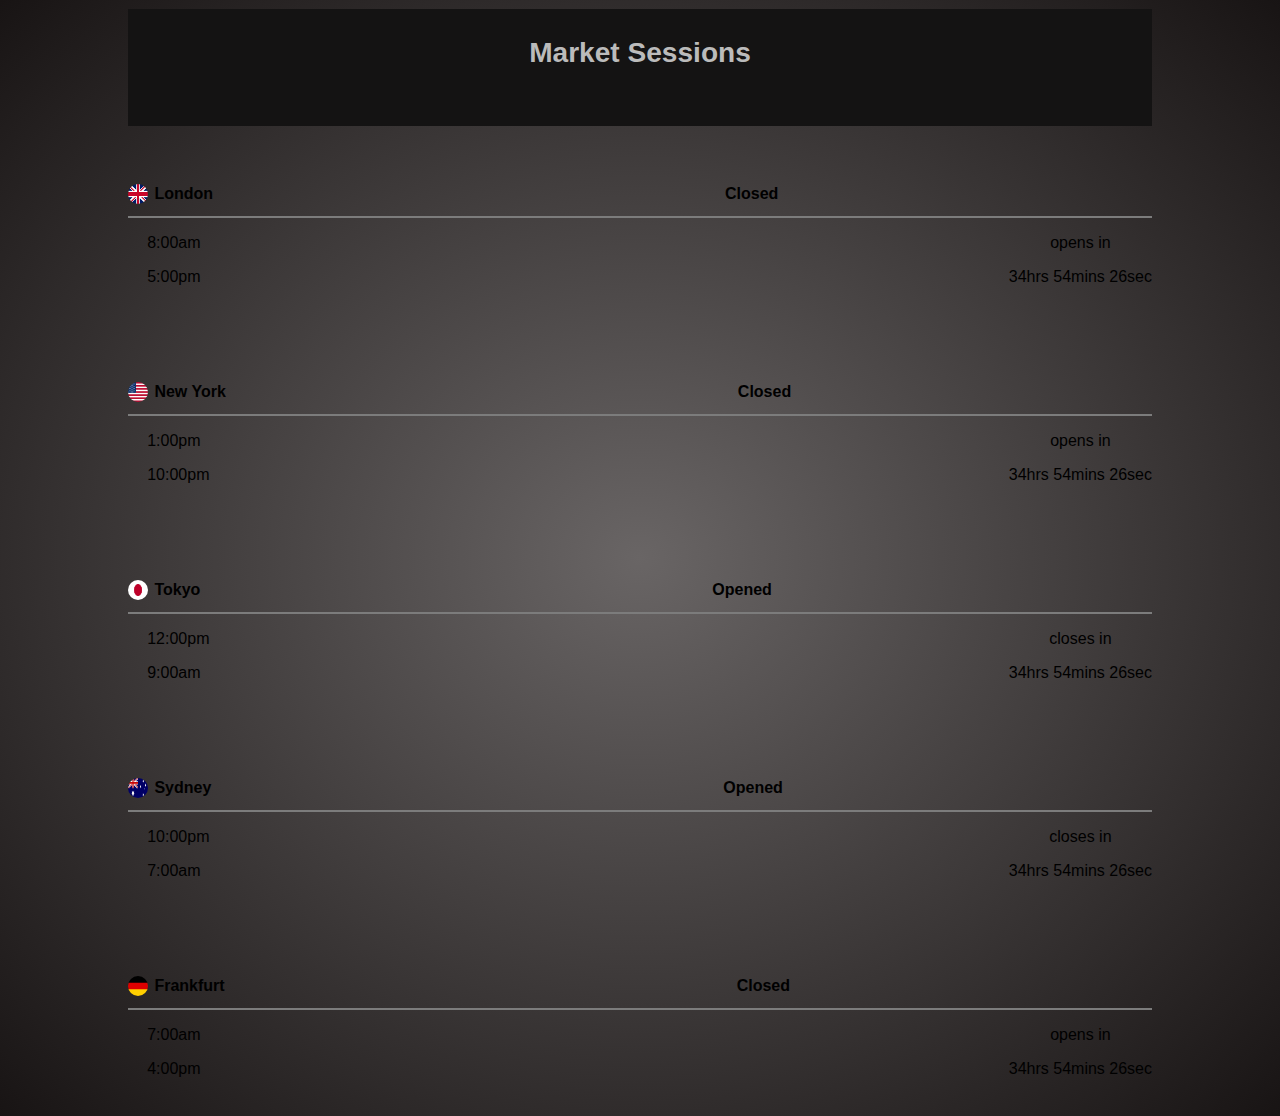
==== index.html @ 3ad34ffe "Add files via upload" ====
<!DOCTYPE html>
<html lang="en">
<head>
    <meta charset="UTF-8">
    <meta name="viewport" content="width=device-width, initial-scale=1.0">
    <title>Market Sessions</title>
    <link rel="stylesheet" href="style.css">
    <script defer  src="MarketSess.js"></script>
</head>
    <body>
        <div id="con">
            <div id="heading">
                <h3>Market Sessions</h3>
            </div>
            <a href= "otherpage/Londonpage.html"><div class="secBox" id="londonSec">

                <div id="secName">
                    <div id ="lLogo" class="logo"></div><p id="nam">london</p><p class="sta" id="londonSta">closed</p>
                </div>

                <div id="mainTime"><p>8:00am</p> <p>5:00pm</p></div>

                <div id="remainingTime"><p id="londonStaTim">opens in</p> <p id="londonTimer">34hrs 54mins 26sec</p></div>
            </div></a>


            <a href= "otherpage/Newyorkpage.html"> <div class="secBox" id="newYorkSec">

                <div id="secName">
                    <div id="nLogo" class="logo"></div><p id="nam">New York</p><p class="sta" id="newSta">closed</p>
                </div>

                <div id="mainTime"><p>1:00pm</p> <p>10:00pm</p></div>

                <div id="remainingTime"><p id="newStaTim">opens in</p> <p id="newTimer">34hrs 54mins 26sec</p></div>
            </div></a>


            <a href= "otherpage/Tokoypage.html"> <div class="secBox" id="tokyoSec">

                <div id="secName">
                    <div id="tLogo" class="logo"></div><p id="nam">Tokyo</p><p class="sta" id="tokyoSta">opened</p>
                </div>

                <div id="mainTime"><p>12:00pm</p> <p>9:00am</p></div>

                <div id="remainingTime"><p id="tokyoStaTim">closes in</p> <p id="tokyoTimer">34hrs 54mins 26sec</p></div>
            </div></a>


            <a href= "otherpage/Sydneypage.html"> <div class="secBox" id="sydneySec">

                <div id="secName">
                    <div id="sLogo" class="logo"></div><p id="nam">Sydney</p><p class="sta" id="sydneySta">opened</p>
                </div>

                <div id="mainTime"><p>10:00pm</p> <p>7:00am</p></div>

                <div id="remainingTime"><p id="sydneyStaTim">closes in</p> <p id="sydneyTimer">34hrs 54mins 26sec</p></div>
            </div></a>


            <a href= "otherpage/Frankfurtpage.html"> <div class="secBox" id="frankfurtSec">

                <div id="secName">
                    <div id="fLogo" class="logo"></div><p id="nam">Frankfurt</p><p class="sta" id="frankSta">closed</p>
                </div>

                <div id="mainTime"><p>7:00am</p> <p>4:00pm</p></div>

                <div id="remainingTime"><p id="frankStaTim">opens in</p> <p id="frankTimer">34hrs 54mins 26sec</p></div>
            </div></a>

        </div>
    </body>
</html>
---- style.css ----
body{
    padding: 0px;
    margin: 0px;
    display: flex;
    justify-content: center;
    font-family: sans-serif;
    background: radial-gradient(rgb(105, 101, 101),rgb(24, 20, 20) 100%);
    
}
#con{
    width: 80vw;
    display: grid;
    gap: 5vh;
}
#heading{
    margin-top: 1vh;
    width: 80vw;
    height: 13vh;
    text-align: center;
    font-size: 1.5em;
    color:rgb(187, 187, 187);
    background: rgb(20, 19, 19);
}
.secBox{
    width: 80vw;
    height: 17vh;
    border-radius: 12px;
    color: black;
}
#secName{
    width: 80vw;
    height: 5vh;
    border-bottom: 2px solid rgb(124, 124, 124);
    display: flex;
    flex-direction: row;
    align-items: center;
}
.logo{
    width: 20px;
    height: 20px;
    border-radius: 10px;

}
#lLogo{
    background-image: url(image/Flag_of_the_United_Kingdom_\(1-2\).svg.png);
    background-size: 20px 20px;
    background-repeat: no-repeat;
}
#nLogo{
    background-image: url(image/Flag-United-States-of-America.jpg);
    background-size: 20px 20px;
    background-repeat: no-repeat;
}
#tLogo{
    background-image: url(image/Flag_of_Japan.svg.png);
    background-size: 20px 20px;
    background-repeat: no-repeat;
}
#sLogo{
    background-image: url(image/Flag-Australia.jpg);
    background-size: 20px 20px;
    background-repeat: no-repeat;
}
#fLogo{
    background-image: url(image/Flag_of_Germany.svg.png);
    background-size: cover;
    background-repeat: no-repeat;
}
a{
    text-decoration-line: none;
}
#nam{
    margin-left: 0.5vw;
    text-transform: capitalize;
    font-size: 1rem;
    font-weight: 600;
    color: #000;
}
.sta{
    margin-left: 40vw;
    text-transform: capitalize;
    font-size: 1rem;
    font-weight: 600;
}
#mainTime{
    margin-left: 1.5vw;
    width: 10vw;
    /* border: 2px solid black; */
    position: absolute;
    
}

#remainingTime{
    /* border: 2px solid black; */
    text-align: center;
    position: absolute;
    right: 10vw;
}




/* let status = document.getElementById("sta")
let TimeStatus = document.getElementById("staTim")
let timer = document.getElementById("timer")

 */
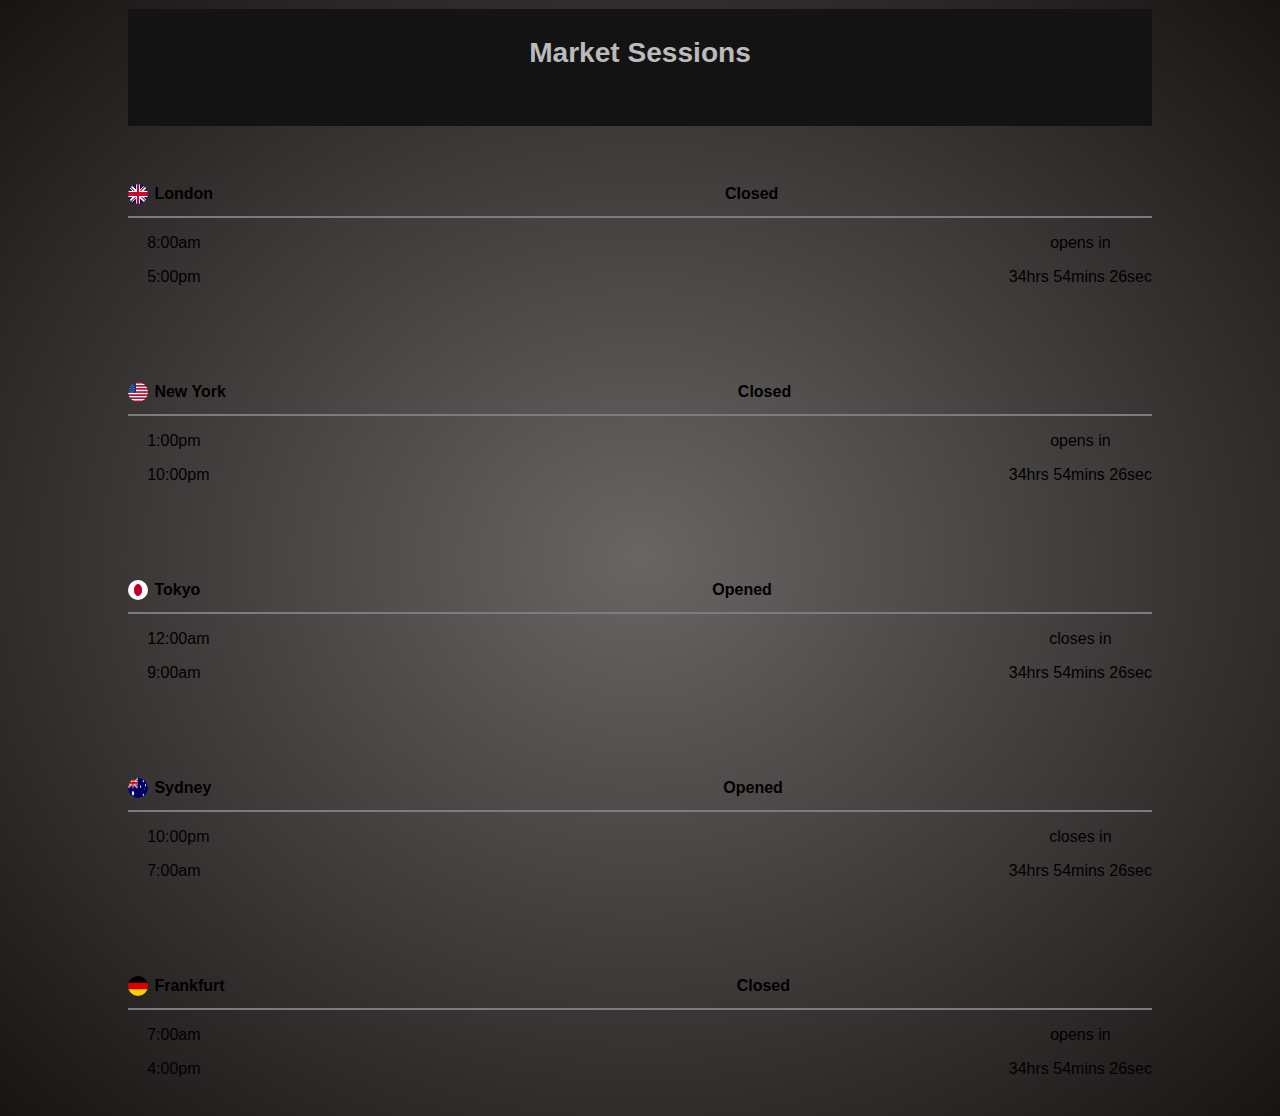
==== commit 8afb9aa6: "Update index.html" ====
--- a/index.html
+++ b/index.html
@@ -42,7 +42,7 @@
                     <div id="tLogo" class="logo"></div><p id="nam">Tokyo</p><p class="sta" id="tokyoSta">opened</p>
                 </div>
 
-                <div id="mainTime"><p>12:00pm</p> <p>9:00am</p></div>
+                <div id="mainTime"><p>12:00am</p> <p>9:00am</p></div>
 
                 <div id="remainingTime"><p id="tokyoStaTim">closes in</p> <p id="tokyoTimer">34hrs 54mins 26sec</p></div>
             </div></a>
@@ -73,4 +73,4 @@
 
         </div>
     </body>
-</html>+</html>
